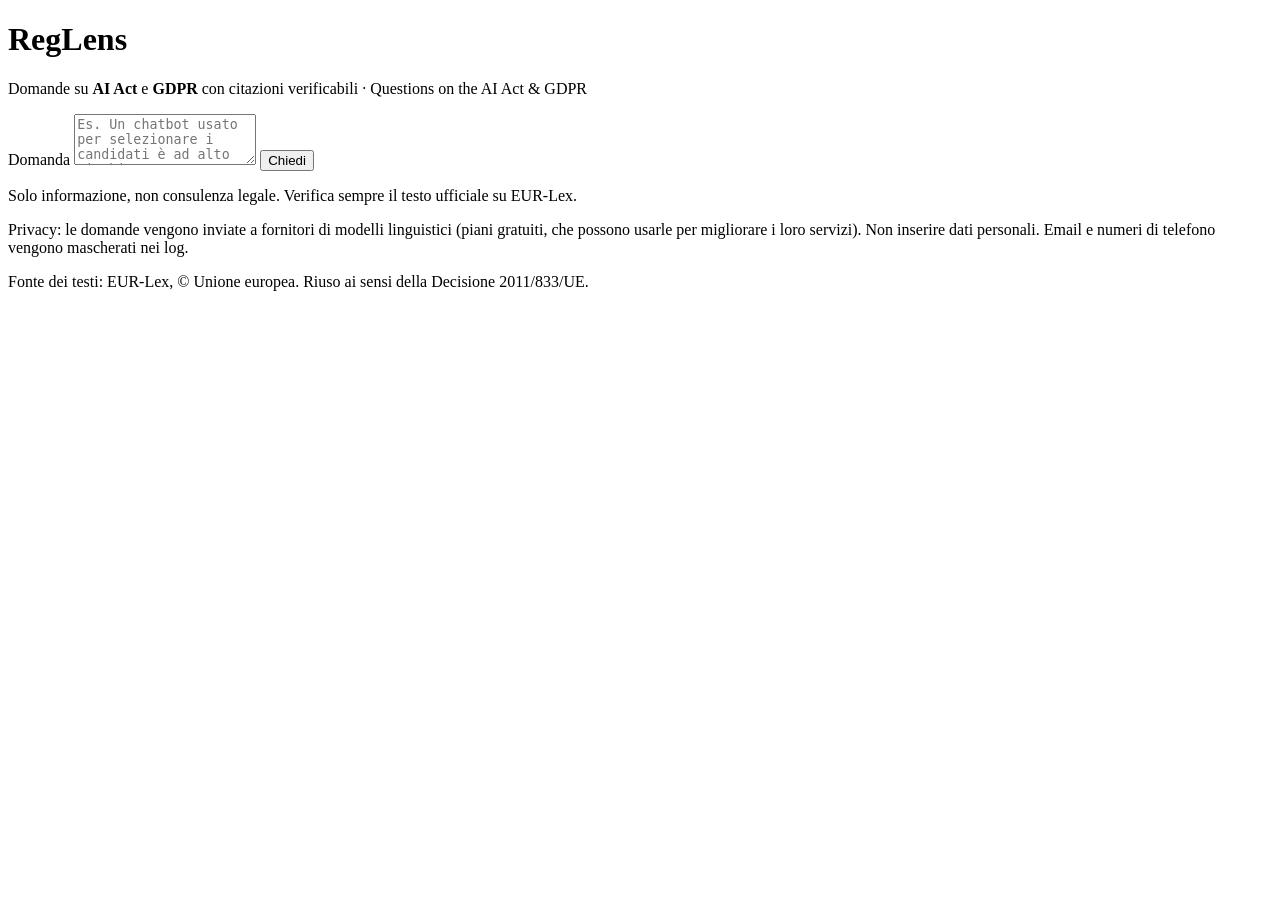
==== src/reglens/web/static/index.html @ f2953a7b "feat(api): FastAPI with SSE, RFC 7807 errors, API-key auth, rate limits, degraded modes, web UI - /v" ====
<!doctype html>
<html lang="it">
<head>
  <meta charset="utf-8">
  <meta name="viewport" content="width=device-width, initial-scale=1">
  <title>RegLens</title>
  <link rel="stylesheet" href="/static/style.css">
</head>
<body>
  <header>
    <h1>RegLens</h1>
    <p class="tagline">Domande su <strong>AI Act</strong> e <strong>GDPR</strong> con citazioni verificabili · Questions on the AI Act &amp; GDPR</p>
  </header>
  <main>
    <form id="ask-form">
      <label for="question" class="sr-only">Domanda</label>
      <textarea id="question" name="question" rows="3" maxlength="2000" required
        placeholder="Es. Un chatbot usato per selezionare i candidati è ad alto rischio?"></textarea>
      <button type="submit" id="ask-btn">Chiedi</button>
    </form>
    <p id="status" role="status" aria-live="polite"></p>
    <section id="result" hidden>
      <div id="degraded" class="notice" hidden></div>
      <div id="answer"></div>
      <h2 id="citations-title" hidden>Citazioni</h2>
      <ul id="citations"></ul>
      <details id="sources-box" hidden>
        <summary>Passaggi recuperati</summary>
        <ul id="sources"></ul>
      </details>
      <div id="feedback">
        <span>La risposta è utile?</span>
        <button type="button" data-value="up" aria-label="Utile">👍</button>
        <button type="button" data-value="down" aria-label="Non utile">👎</button>
        <span id="feedback-status"></span>
      </div>
    </section>
  </main>
  <footer>
    <p id="disclaimer">Solo informazione, non consulenza legale. Verifica sempre il testo ufficiale su EUR-Lex.</p>
    <p class="privacy">Privacy: le domande vengono inviate a fornitori di modelli linguistici (piani gratuiti, che possono usarle per migliorare i loro servizi). Non inserire dati personali. Email e numeri di telefono vengono mascherati nei log.</p>
    <p class="source">Fonte dei testi: EUR-Lex, © Unione europea. Riuso ai sensi della Decisione 2011/833/UE.</p>
  </footer>
  <script src="/static/app.js"></script>
</body>
</html>
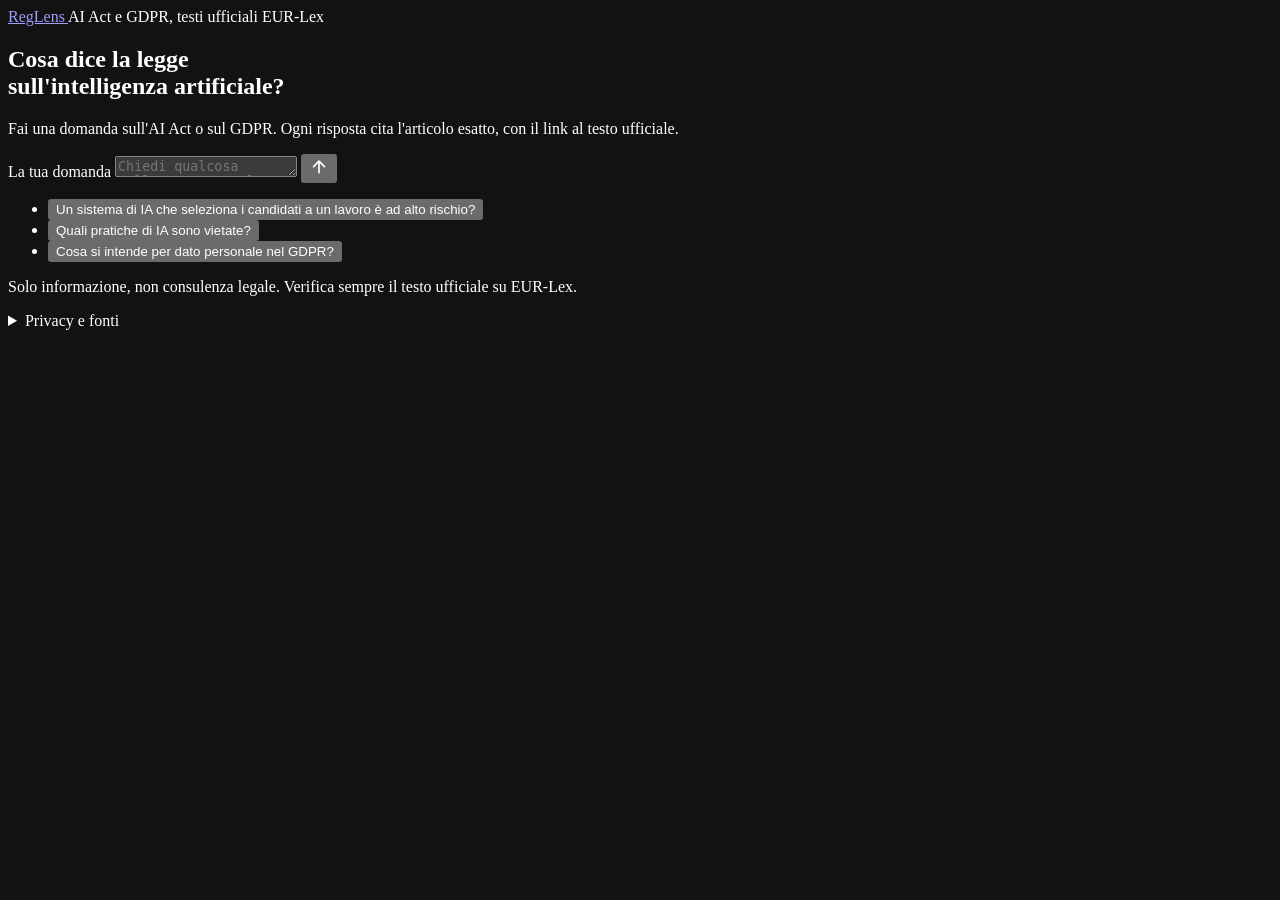
==== commit eb17060a: "feat(ui): redesigned interface; fix(llm): circuit breaker per provider/model UI: dark full-bleed lay" ====
--- a/src/reglens/web/static/index.html
+++ b/src/reglens/web/static/index.html
@@ -3,44 +3,74 @@
 <head>
   <meta charset="utf-8">
   <meta name="viewport" content="width=device-width, initial-scale=1">
+  <meta name="color-scheme" content="dark">
   <title>RegLens</title>
+  <link rel="preload" href="/static/fonts/InterTight.woff2" as="font" type="font/woff2" crossorigin>
   <link rel="stylesheet" href="/static/style.css">
 </head>
-<body>
-  <header>
-    <h1>RegLens</h1>
-    <p class="tagline">Domande su <strong>AI Act</strong> e <strong>GDPR</strong> con citazioni verificabili · Questions on the AI Act &amp; GDPR</p>
+<body class="is-empty">
+  <header class="bar">
+    <a class="brand" href="/" aria-label="RegLens, nuova domanda">
+      <span class="brand-mark" aria-hidden="true"></span>
+      <span class="brand-name">RegLens</span>
+    </a>
+    <span class="bar-scope">AI Act e GDPR, testi ufficiali EUR-Lex</span>
   </header>
+
   <main>
-    <form id="ask-form">
-      <label for="question" class="sr-only">Domanda</label>
-      <textarea id="question" name="question" rows="3" maxlength="2000" required
-        placeholder="Es. Un chatbot usato per selezionare i candidati è ad alto rischio?"></textarea>
-      <button type="submit" id="ask-btn">Chiedi</button>
-    </form>
-    <p id="status" role="status" aria-live="polite"></p>
-    <section id="result" hidden>
-      <div id="degraded" class="notice" hidden></div>
-      <div id="answer"></div>
-      <h2 id="citations-title" hidden>Citazioni</h2>
-      <ul id="citations"></ul>
-      <details id="sources-box" hidden>
-        <summary>Passaggi recuperati</summary>
-        <ul id="sources"></ul>
-      </details>
-      <div id="feedback">
-        <span>La risposta è utile?</span>
-        <button type="button" data-value="up" aria-label="Utile">👍</button>
-        <button type="button" data-value="down" aria-label="Non utile">👎</button>
-        <span id="feedback-status"></span>
+    <section class="hero" aria-labelledby="hero-title">
+      <div class="lens" aria-hidden="true"></div>
+      <h1 id="hero-title">Cosa dice la legge<br>sull'intelligenza artificiale?</h1>
+      <p class="hero-sub">Fai una domanda sull'AI Act o sul GDPR. Ogni risposta cita l'articolo esatto, con il link al testo ufficiale.</p>
+    </section>
+
+    <section id="thread" class="thread" hidden aria-live="polite">
+      <h2 id="asked" class="asked"></h2>
+      <p id="status" class="status" role="status"></p>
+      <div id="result" class="result" hidden>
+        <div class="answer-col">
+          <p id="degraded" class="notice" hidden></p>
+          <div id="answer" class="answer"></div>
+          <div id="feedback" class="feedback">
+            <span>La risposta ti è stata utile?</span>
+            <button type="button" data-value="up">Sì</button>
+            <button type="button" data-value="down">No</button>
+            <span id="feedback-status" class="feedback-status"></span>
+          </div>
+        </div>
+        <aside class="refs" aria-labelledby="citations-title">
+          <h3 id="citations-title">Articoli citati</h3>
+          <ol id="citations" class="citations"></ol>
+          <details id="sources-box" class="sources">
+            <summary>Tutti i passaggi trovati</summary>
+            <ol id="sources"></ol>
+          </details>
+        </aside>
       </div>
     </section>
   </main>
-  <footer>
-    <p id="disclaimer">Solo informazione, non consulenza legale. Verifica sempre il testo ufficiale su EUR-Lex.</p>
-    <p class="privacy">Privacy: le domande vengono inviate a fornitori di modelli linguistici (piani gratuiti, che possono usarle per migliorare i loro servizi). Non inserire dati personali. Email e numeri di telefono vengono mascherati nei log.</p>
-    <p class="source">Fonte dei testi: EUR-Lex, © Unione europea. Riuso ai sensi della Decisione 2011/833/UE.</p>
-  </footer>
+
+  <div class="dock">
+    <form id="ask-form" class="composer">
+      <label for="question" class="sr-only">La tua domanda</label>
+      <textarea id="question" name="question" rows="1" maxlength="2000" required
+        placeholder="Chiedi qualcosa sull'AI Act o sul GDPR"></textarea>
+      <button type="submit" id="ask-btn" aria-label="Invia la domanda">
+        <svg viewBox="0 0 24 24" width="20" height="20" aria-hidden="true"><path d="M12 19V5M5.5 11.5 12 5l6.5 6.5" fill="none" stroke="currentColor" stroke-width="2" stroke-linecap="round" stroke-linejoin="round"/></svg>
+      </button>
+    </form>
+    <ul class="examples" aria-label="Domande di esempio">
+      <li><button type="button">Un sistema di IA che seleziona i candidati a un lavoro è ad alto rischio?</button></li>
+      <li><button type="button">Quali pratiche di IA sono vietate?</button></li>
+      <li><button type="button">Cosa si intende per dato personale nel GDPR?</button></li>
+    </ul>
+    <p id="disclaimer" class="fineprint">Solo informazione, non consulenza legale. Verifica sempre il testo ufficiale su EUR-Lex.</p>
+    <details class="fineprint more">
+      <summary>Privacy e fonti</summary>
+      <p>Le domande vengono inviate a fornitori di modelli linguistici (piani gratuiti, che possono usarle per migliorare i loro servizi). Non inserire dati personali. Email e numeri di telefono vengono mascherati nei log.</p>
+      <p>Fonte dei testi: EUR-Lex, © Unione europea. Riuso ai sensi della Decisione 2011/833/UE.</p>
+    </details>
+  </div>
   <script src="/static/app.js"></script>
 </body>
 </html>
